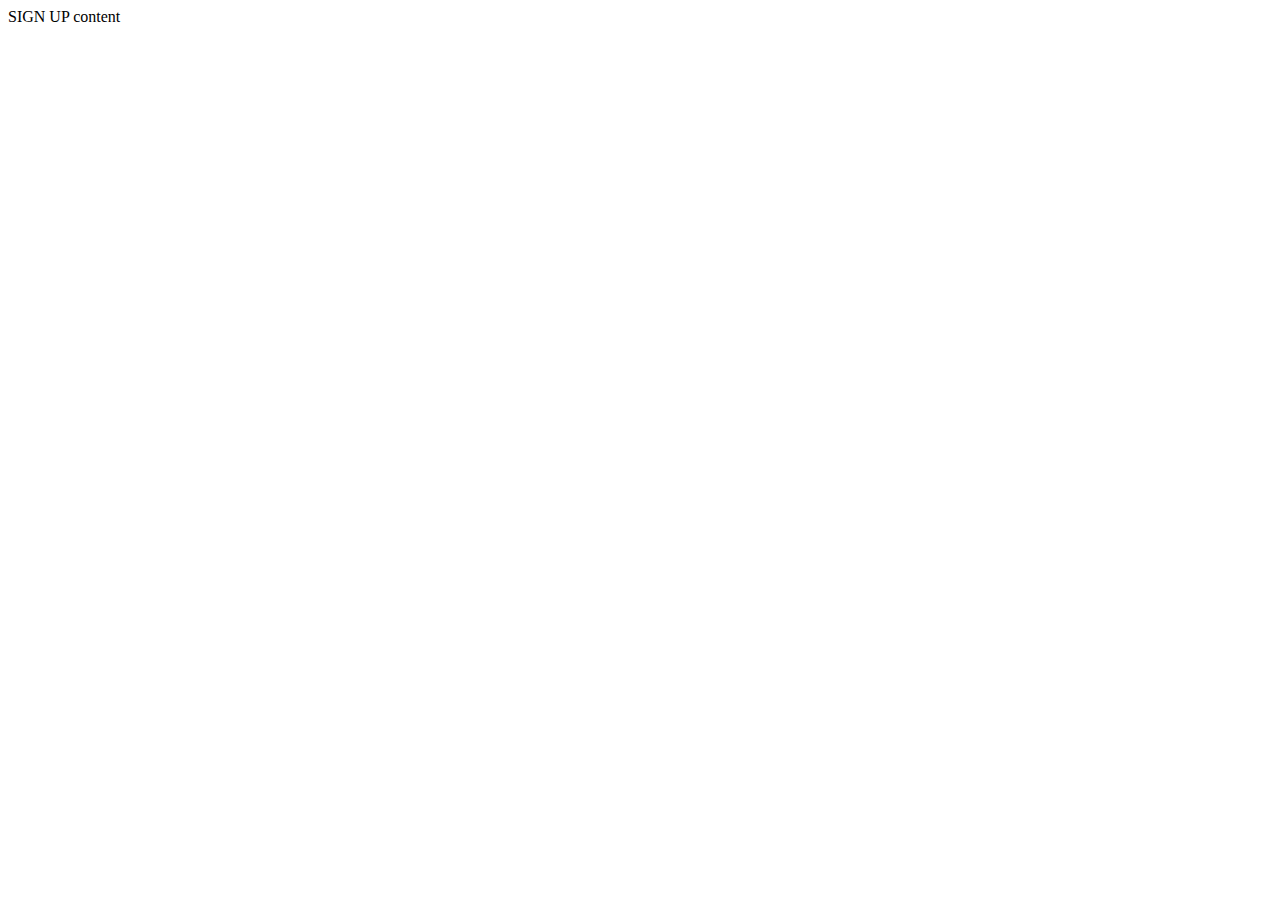
==== index.html @ 68499b18 "Initial commit" ====
<!DOCTYPE html>
<html lang="en">
<head>
    <meta charset="UTF-8">
    <meta name="viewport" content="width=device-width, initial-scale=1.0">
    <title>Sign Up</title>
</head>
<body>
    SIGN UP content
    
</body>
</html>
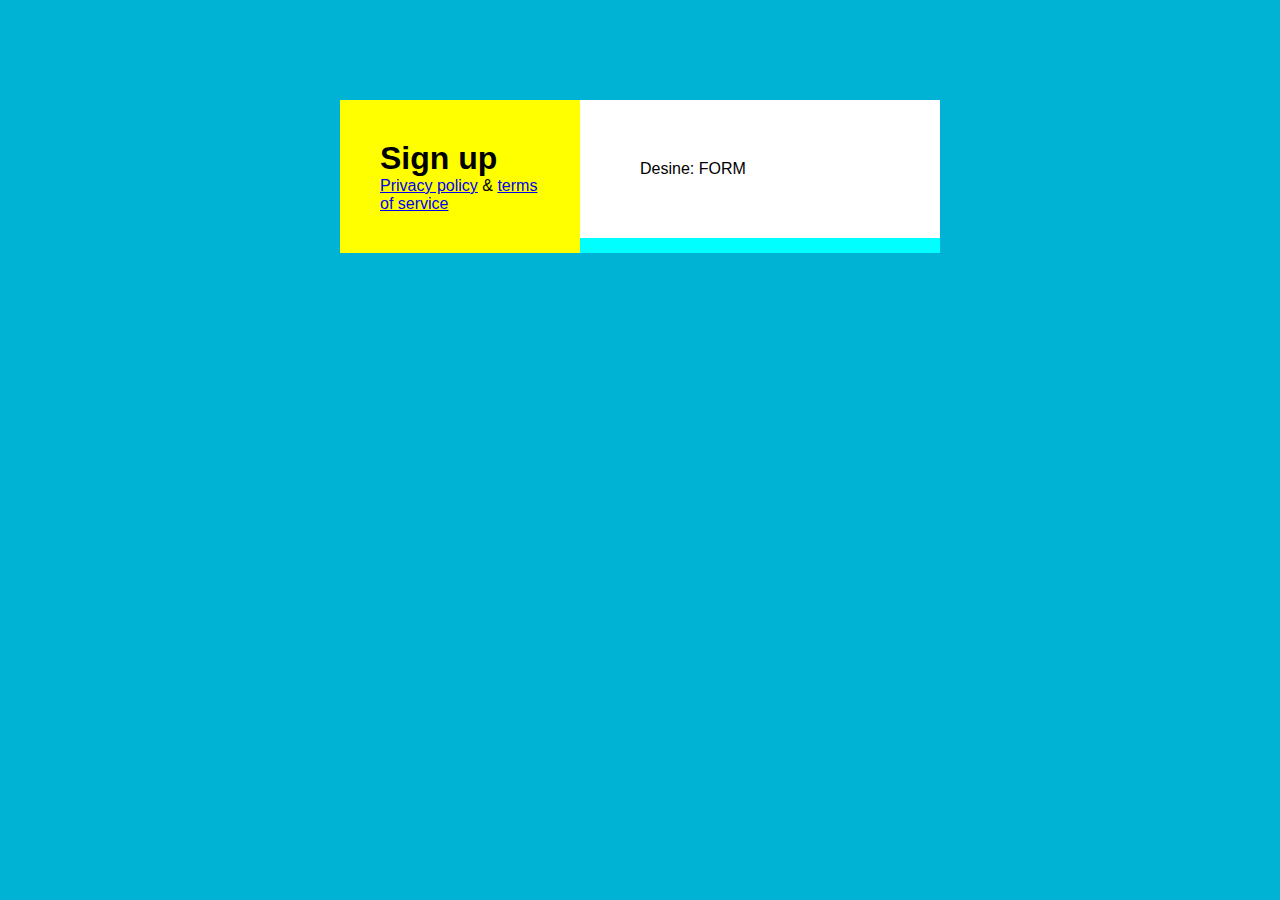
==== commit 245bad48: "right column structure" ====
--- a/index.html
+++ b/index.html
@@ -3,10 +3,23 @@
 <head>
     <meta charset="UTF-8">
     <meta name="viewport" content="width=device-width, initial-scale=1.0">
+    <link rel="stylesheet" href="./main.css"> 
     <title>Sign Up</title>
 </head>
 <body>
-    SIGN UP content
-    
+    <main class="container">
+        <div class="left-column">
+            <h1 class="title">Sign up</h1>
+            <div class="footer">
+                <a href="#">Privacy policy</a>
+                <span class="ambersand">&</span>
+                <a href="#" class="link">terms of service</a>
+            </div>
+        </div>
+        <div class="right-column">
+            Desine: FORM
+        </div>
+
+    </main>
 </body>
 </html>--- a/main.css
+++ b/main.css
@@ -0,0 +1,47 @@
+body,
+body * {
+margin: 0;
+padding: 0;
+vertical-align: top;
+box-sizing: border-box;
+font-family: 'Gill Sans', 'Gill Sans MT', Calibri, 'Trebuchet MS', sans-serif;
+}
+
+body {
+    background-color: #00b3d4; 
+}
+.container {
+    display: inline-block;
+    width: 600px;
+    margin-top: 100px;
+    margin-left: calc((100% - 600px) / 2);
+    background-color: aqua;
+
+}
+        .left-column {
+            display: inline-block;
+            width: 40%;
+            float: left;
+            padding: 40px;
+            background-color: yellow;
+        }
+       .title {
+
+       } 
+       .footer {
+
+       }
+            .link {
+
+            }
+            .ambersand {
+                
+            }
+
+        .right-column {
+            display: inline-block;
+            width: 60%;
+            float: left;
+            padding: 60px;
+            background-color: white;
+        }
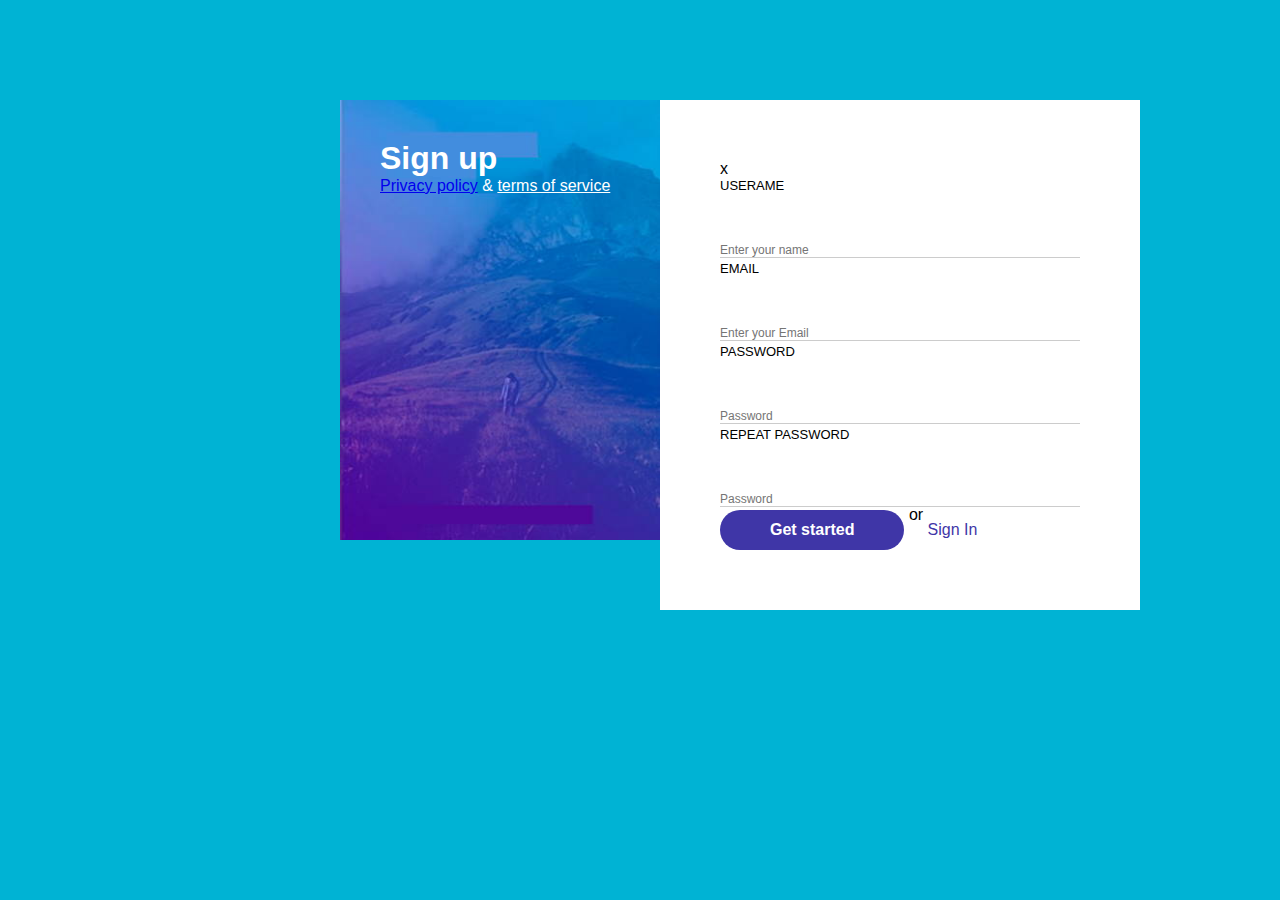
==== commit d07a3ed8: "Initial commit" ====
--- a/index.html
+++ b/index.html
@@ -17,7 +17,27 @@
             </div>
         </div>
         <div class="right-column">
-            Desine: FORM
+           <div class="close">x</div>
+           <form class="form">
+               <div class="form-row">
+                   <label for="username">Userame</label>
+                   <input id="username" type="text" placeholder="Enter your name"></div>
+               <div class="form-row">
+                   <label for="Email">Email</label>
+                   <input id="Email" type="text" placeholder="Enter your Email"></div>
+               <div class="form-row">
+                   <label for="pass">Password</label>
+                   <input id="pass" type="password" placeholder="Password"></div>
+               <div class="form-row">
+                   <label for="repass">Repeat Password</label>
+                   <input id="repass" type="password" placeholder="Password"></div>
+                   <div class="form-row">
+                      <div class="btn"> Get started</div>
+                      <span class="or">or</span>
+                      <a href="#" class="blue-link">Sign In</a>
+                    </div>
+
+           </form>
         </div>
 
     </main>
--- a/main.css
+++ b/main.css
@@ -12,18 +12,23 @@
 }
 .container {
     display: inline-block;
-    width: 600px;
+    width: 800px;
     margin-top: 100px;
     margin-left: calc((100% - 600px) / 2);
-    background-color: aqua;
 
 }
         .left-column {
             display: inline-block;
             width: 40%;
             float: left;
+            height: 440px;
             padding: 40px;
-            background-color: yellow;
+            background-color: #3f36a7;
+            background-image: url(./kalnas.jpg);
+            background-repeat: no-repeat;
+            background-size: cover;
+            background-position: center;
+            color: #fff;
         }
        .title {
 
@@ -32,7 +37,7 @@
 
        }
             .link {
-
+                color: #fff;
             }
             .ambersand {
                 
@@ -45,3 +50,56 @@
             padding: 60px;
             background-color: white;
         }
+
+                .close {
+                    display: inline-block;
+                }
+                    .form {
+                        display: inline-block;
+                        width: 100%;
+                    }
+                        .form.row {
+                            display: inline-block;
+                            width: 100%;
+                            margin-bottom: 30px;
+                        }
+                            .form.row:last-of-type {
+                                margin-bottom: 0;
+                             }
+                            
+                        
+                        label {
+                            display: inline-block;
+                            width: 100%;
+                            margin-bottom: 50px;
+                            font-size: 13px;
+                            text-transform: uppercase;
+                        }
+                        input {
+                            display: inline-block;
+                            width: 100%;
+                            border: none;
+                            border-bottom: 1px solid #ccc;
+                            font-size: 12px;
+                        }
+                            .btn {
+                                display: inline-block;
+                                background-color: #3f36a7;
+                                color: #fff;
+                                padding: 10px;
+                                padding-left: 50px;
+                                padding-right: 50px;
+                                line-height: 20px;
+                                font-weight: bold;
+                                border-radius: 20px;
+                            }
+                            .or {
+                                display: inline-block;
+                                line-height: 10px;
+                            }
+                            .blue-link {
+                                display: inline-block;
+                                color: #3f36a7;
+                                text-decoration: none;
+                                line-height: 40px;
+                            }